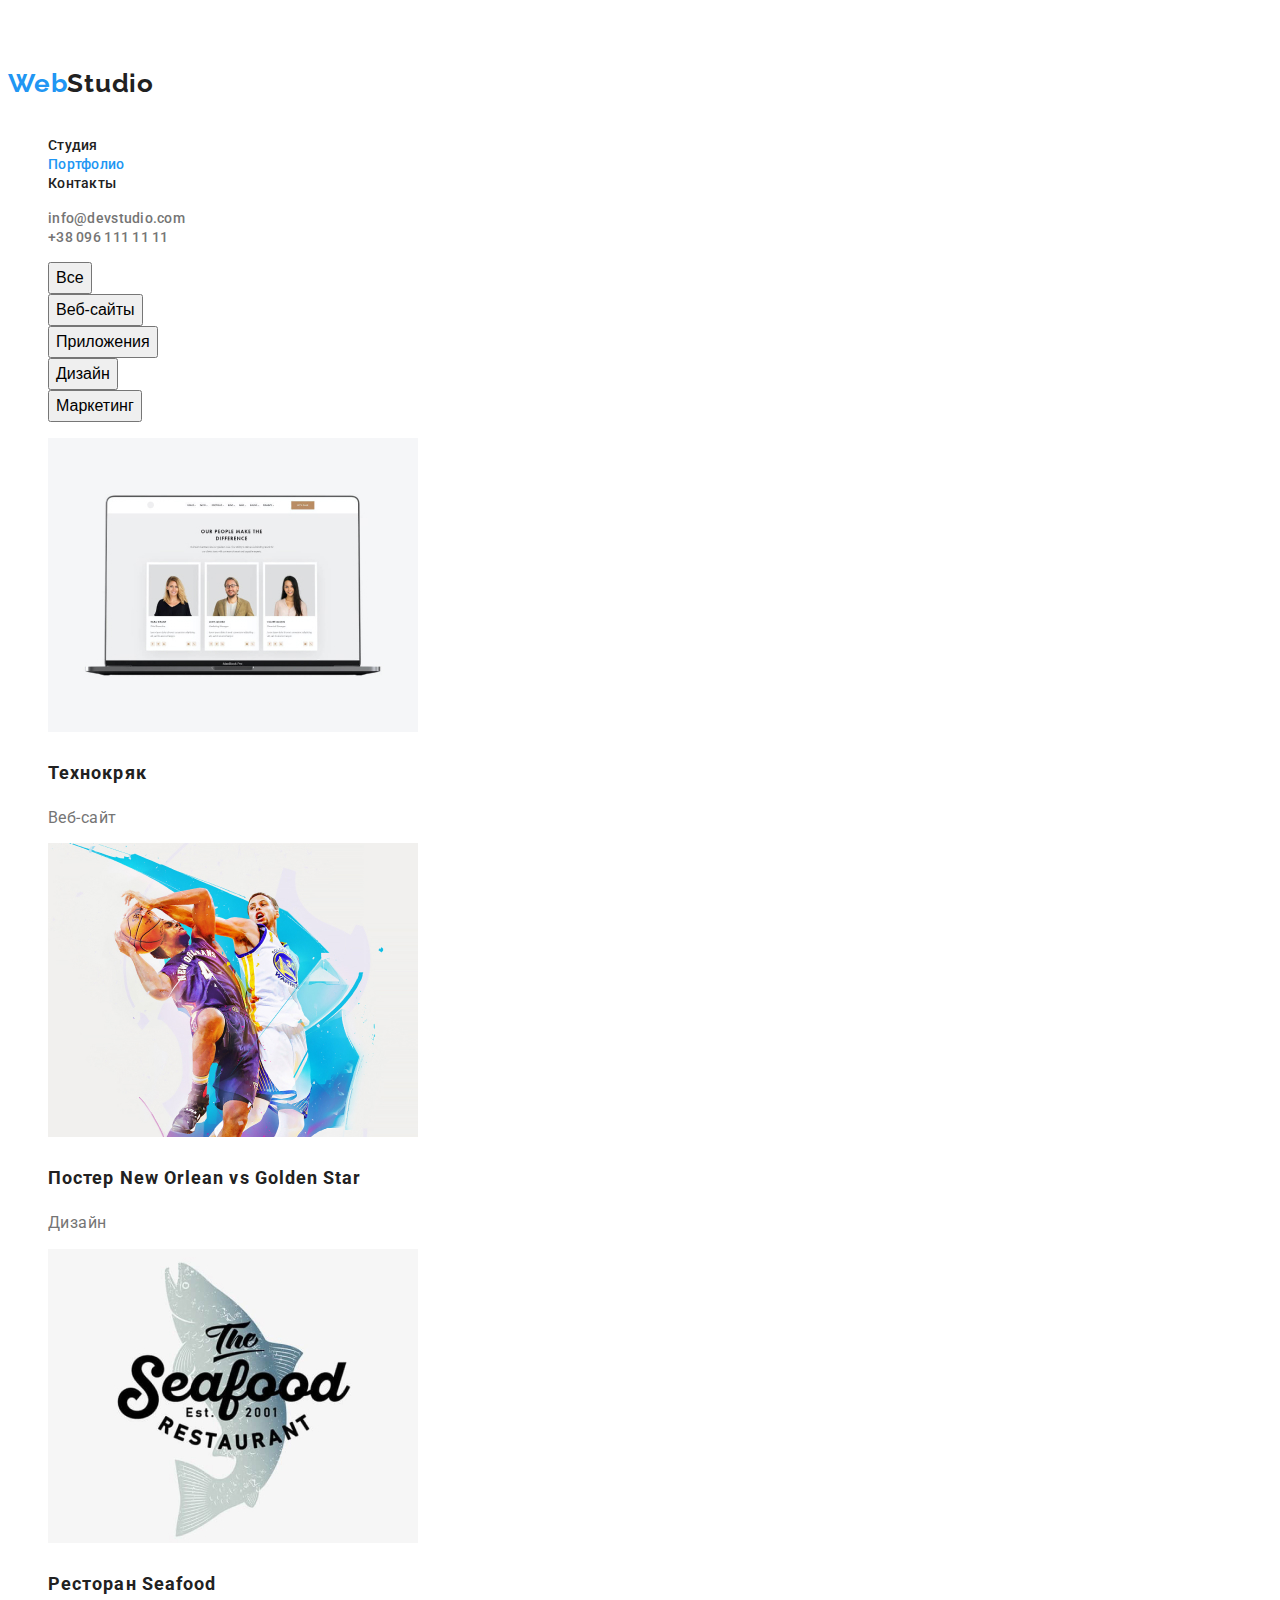
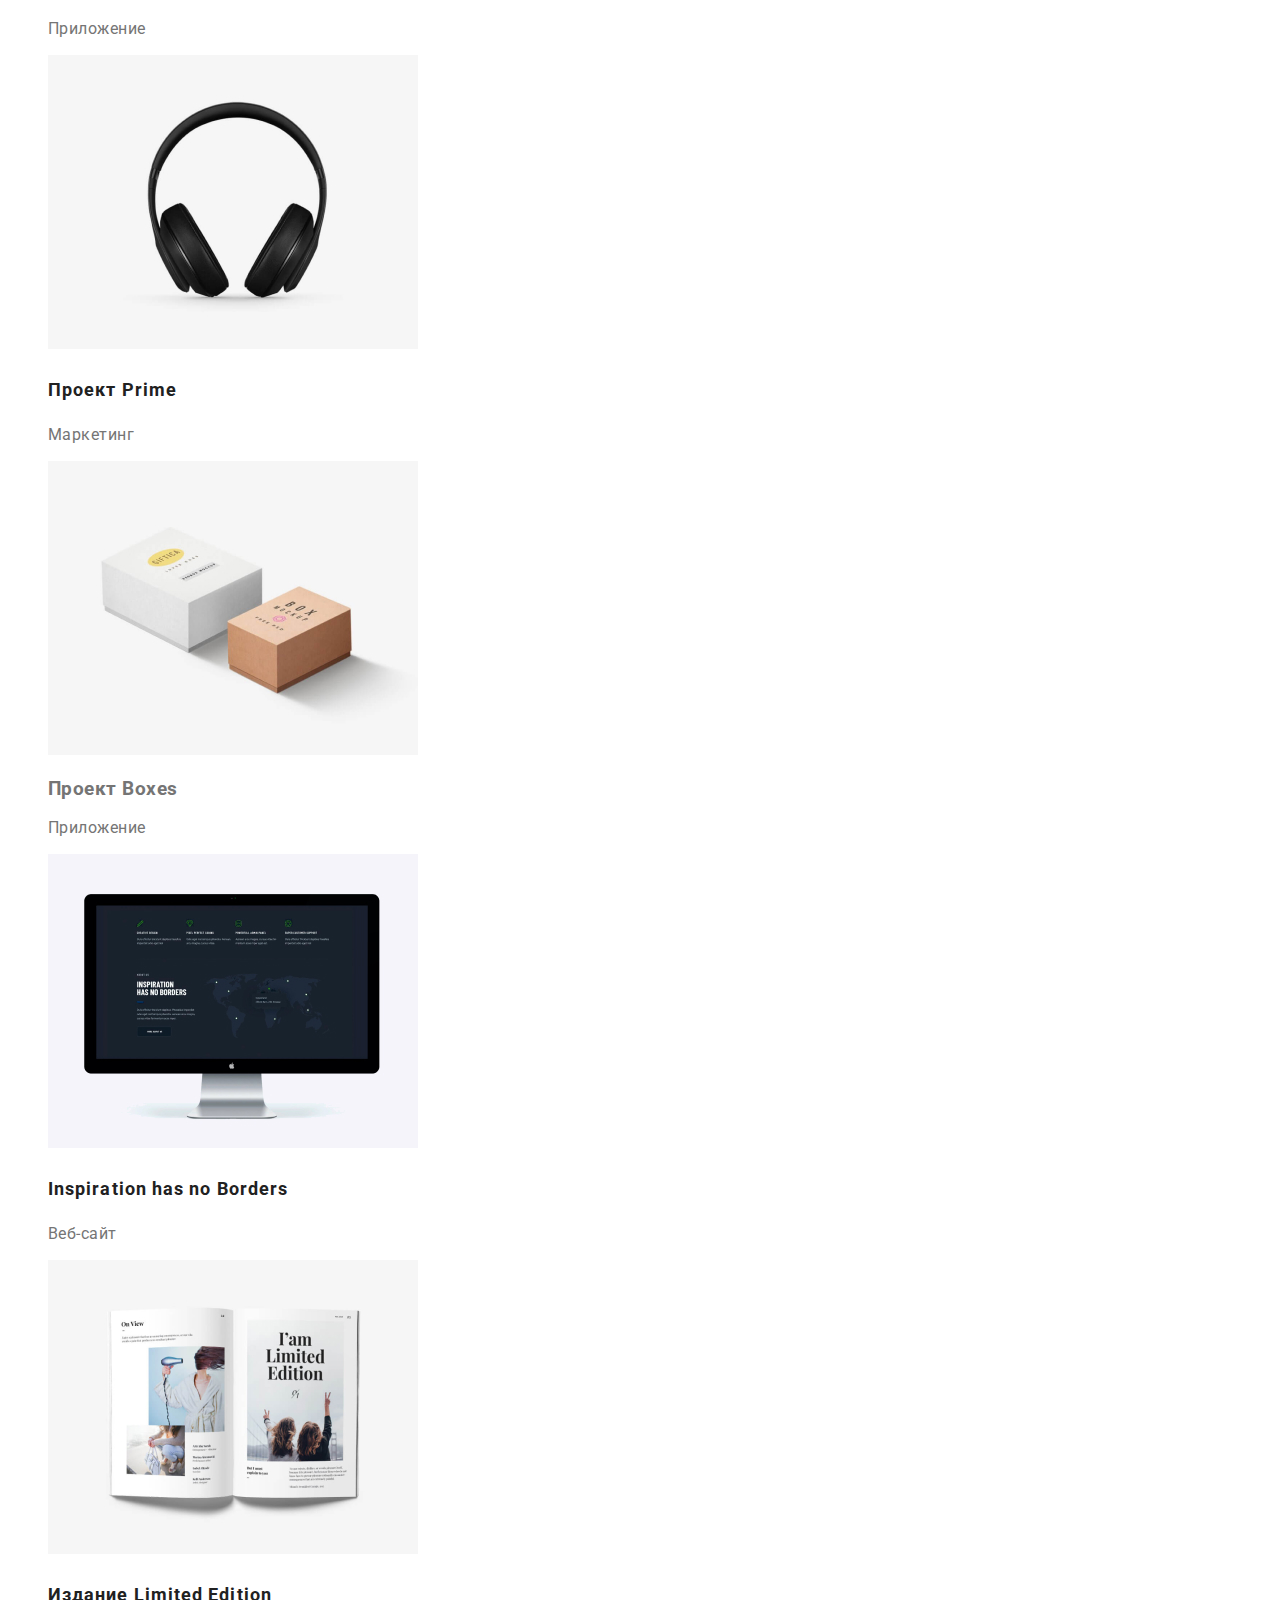
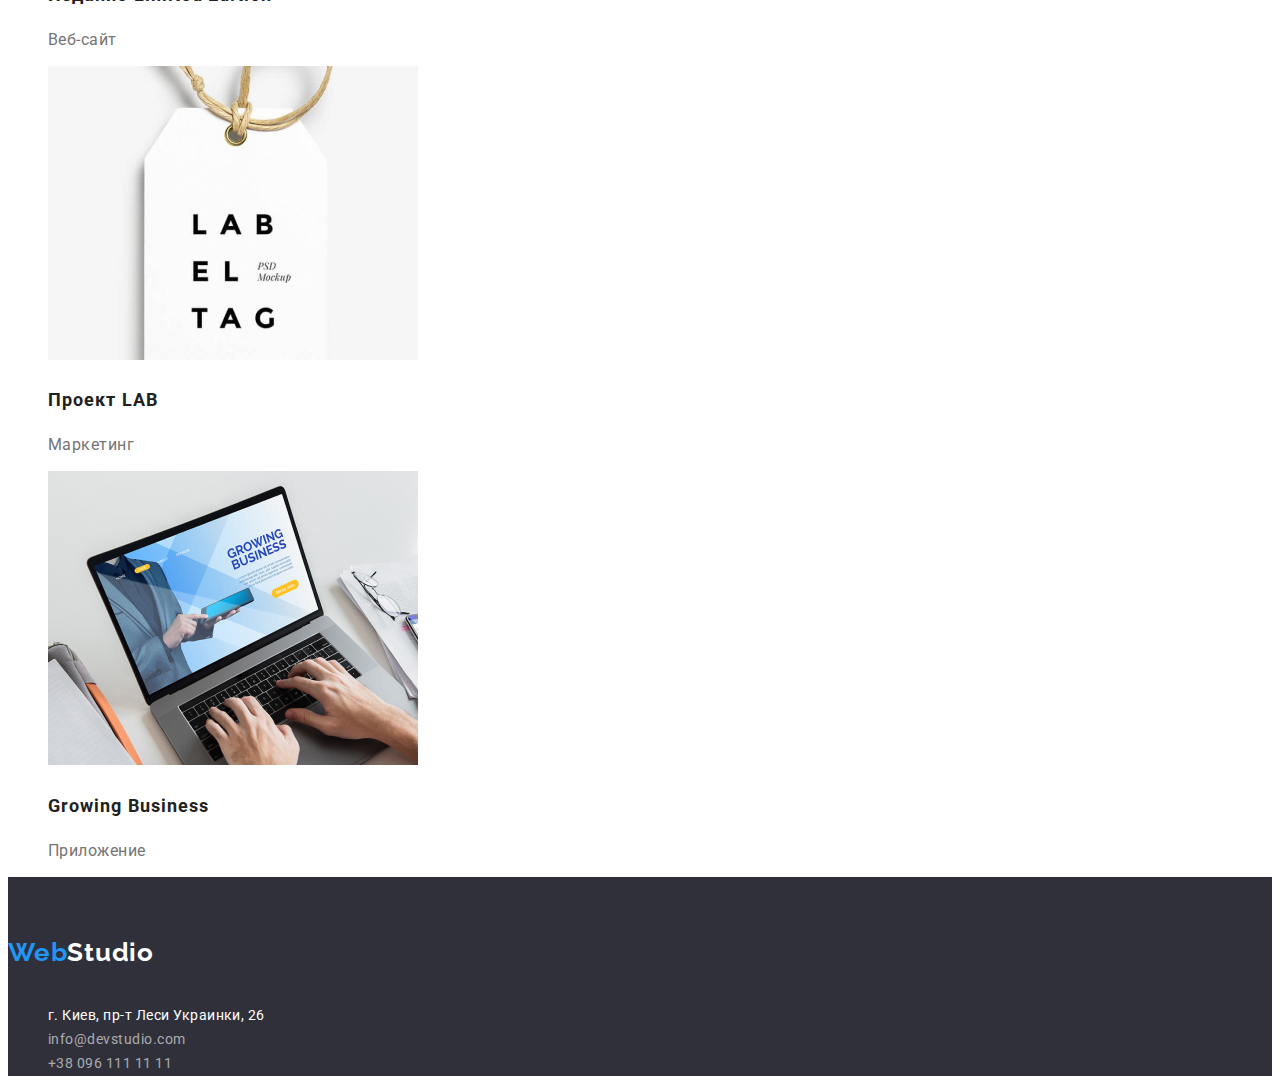
==== portfolio.html @ b5d7dbdb "Додає стилі" ====
<!DOCTYPE html>
<html lang="ru">
  <head>
    <meta charset="UTF-8" />
    <meta name="viewport" content="width=device-width, initial-scale=1.0" />
    <title>Portfolio</title>
    <link
      href="https://fonts.googleapis.com/css2?family=Raleway:wght@700&family=Roboto:wght@400;500;700&display=swap"
      rel="stylesheet"
    />
    <link rel="stylesheet" href="css/style.css" />
  </head>
  <body>
    <header>
      <nav>
        <a class="logo" href="./index.html"><span>Web</span>Studio</a>
        <ul class="site-nav list">
          <li><a href="./index.html" class="link">Студия</a></li>
          <li>
            <a href="#" class="link current">Портфолио</a>
          </li>
          <li><a href="#" class="link">Контакты</a></li>
        </ul>
      </nav>
      <ul class="contacts-list list">
        <li>
          <a href="mailto:info@devstudio.com" class="link"
            >info@devstudio.com</a
          >
        </li>
        <li>
          <a href="tel::+38(096)111-11-11" class="link">+38 096 111 11 11</a>
        </li>
      </ul>
    </header>
    <main>
      <section>
        <!-- <h1>OurProjects</h1> -->
        <ul class="OurProjects list">
          <li>
            <button type="button" class="button-link">Все</button>
          </li>
          <li>
            <button type="button" class="button-link">Веб-сайты</button>
          </li>
          <li>
            <button type="button" class="button-link">Приложения</button>
          </li>
          <li>
            <button type="button" class="button-link">Дизайн</button>
          </li>
          <li>
            <button type="button" class="button-link">Маркетинг</button>
          </li>
        </ul>
        <ul class="ExamplesProjects-list">
          <li>
            <img src="./images/1.jpg" alt="OurProjects" />
            <h3 class="project-title">Технокряк</h3>
            <p>Веб-сайт</p>
          </li>
          <li>
            <img src="./images/2.jpg" alt="OurProjects" width="370" />
            <h3 class="project-title">Постер New Orlean vs Golden Star</h3>
            <p>Дизайн</p>
          </li>
          <li>
            <img src="./images/3.jpg" alt="OurProjects" width="370" />
            <h3 class="project-title">Ресторан Seafood</h3>
            <p>Приложение</p>
          </li>
          <li>
            <img src="./images/4.jpg" alt="OurProjects" width="370" />
            <h3 class="project-title">Проект Prime</h3>
            <p>Маркетинг</p>
          </li>
          <li>
            <img src="./images/5.jpg" alt="OurProjects" width="370" />
            <h3>Проект Boxes</h3>
            <p>Приложение</p>
          </li>
          <li>
            <img src="./images/6.jpg" alt="OurProjects" width="370" />
            <h3 class="project-title">Inspiration has no Borders</h3>
            <p>Веб-сайт</p>
          </li>
          <li>
            <img src="./images/7.jpg" alt="OurProjects" width="370" />
            <h3 class="project-title">Издание Limited Edition</h3>
            <p>Веб-сайт</p>
          </li>
          <li>
            <img src="./images/8.jpg" alt="OurProjects" width="370" />
            <h3 class="project-title">Проект LAB</h3>
            <p>Маркетинг</p>
          </li>
          <li>
            <img src="./images/9.jpg" alt="OurProjects" width="370" />
            <h3 class="project-title">Growing Business</h3>
            <p>Приложение</p>
          </li>
        </ul>
      </section>
    </main>
    <footer class="footer">
      <a class="footer-logo" href="./index.html"><span>Web</span>Studio</a>
      <ul class="footer-list">
        <li>
          <a
            class="adress"
            href="https://www.google.com/maps/place/бульвар+Лесі+Українки,+26,+Київ,+02000/@50.4266678,30.5372968,18z/data=!4m13!1m7!3m6!1s0x40d4cf0e033ecbe9:0x57a4dffefec77da0!2z0LHRg9C70YzQstCw0YAg0JvQtdGB0ZYg0KPQutGA0LDRl9C90LrQuCwgMjYsINCa0LjRl9CyLCAwMjAwMA!3b1!8m2!3d50.4265807!4d30.5383858!3m4!1s0x40d4cf0e033ecbe9:0x57a4dffefec77da0!8m2!3d50.4265807!4d30.5383858"
            target="_blank"
            >г. Киев, пр-т Леси Украинки, 26</a
          >
        </li>
        <li>
          <a href="mailto:info@devstudio.com" class="footer-contacts"
            >info@devstudio.com</a
          >
        </li>
        <li>
          <a href="tel::+38(096)111-11-11" class="footer-contacts"
            >+38 096 111 11 11</a
          >
        </li>
      </ul>
    </footer>
  </body>
</html>
---- css/style.css ----
:root {
  --primary-text-color: #212121;
  --tittle-text-color: #757575;
  --accent-color: #2196f3;
  --primary-white-color: #ffffff;
}

body {
  background-color: var(--primary-white-color);
  color: var(--primary-text-color);
  font-family: roboto, sans-serif;
  letter-spacing: 0.03em;
}

.list {
  list-style: none;
}

.logo {
  display: inline-block;
  font-family: "Raleway", sans-serif;
  color: var(--primary-text-color);
  font-weight: 700;
  font-size: 26px;
  line-height: 1.2em;
  letter-spacing: 0.03em;
  margin-top: 60px;
  margin-bottom: 20px;
  text-decoration: none;
}
.logo > span {
  color: var(--accent-color);
}
.site-nav .link {
  color: var(--primary-text-color);
  font-weight: 500;
  font-size: 14px;
  line-height: 1.14;
  letter-spacing: 0.02em;
  text-decoration: none;
}
.site-nav .link.current {
  color: var(--accent-color);
}
.site-nav .link:hover,
.site-nav .link:focus {
  color: #2196f3;
}

.contacts-list .link {
  color: var(--tittle-text-color);

  font-weight: 500;
  font-size: 14px;
  line-height: 1.14;
  letter-spacing: 0.02em;
  text-decoration: none;
}
.contacts-list .link:hover,
.contacts-list .link:focus {
  color: #2196f3;
}
.hero {
  background-color: #2f303a;
}
.hero-title {
  color: var(--primary-white-color);
  font-weight: 900;
  font-size: 44px;
  line-height: 1.36;
  text-align: center;
  letter-spacing: 0.06em;
  text-transform: uppercase;
}

.btn {
  color: var(--primary-white-color);
  background-color: var(--accent-color);
  text-decoration: none;
  font-weight: 700;
  font-size: 16px;
  line-height: 1.87;
}

.featchers-title {
  font-weight: 700;
  font-size: 14px;
  line-height: 16px;
  letter-spacing: 1.14;
  text-transform: uppercase;
}
.featchers-details {
  color: var(--tittle-text-color);
  font-weight: 400;
  font-size: 14px;
  line-height: 1.71;
}
.what-we-do-title {
  font-weight: 700;
  font-size: 36px;
  line-height: 1.17;
  text-align: center;
}
.our-team {
  background-color: #f5f4fa;
}

.our-team-title {
  font-weight: 700;
  font-size: 36px;
  line-height: 1.17;
  text-align: center;
}
.name {
  font-weight: 500;
  font-size: 16px;
  line-height: 1.18;
}

.position {
  color: var(--tittle-text-color);
  font-size: 16px;
  line-height: 1.18;
}

.footer {
  background-color: #2f303a;
}
.footer-list {
  list-style: none;
}
.adress {
  color: var(--primary-white-color);
  font-weight: 400;
  font-size: 14px;
  line-height: 1.71;
  text-decoration: none;
}
.footer-contacts {
  font-weight: 400;
  font-size: 14px;
  line-height: 1.71;
  color: rgba(255, 255, 255, 0.6);
  text-decoration: none;
}
.footer-logo {
  display: inline-block;
  font-family: "Raleway", sans-serif;
  color: var(--primary-white-color);
  font-weight: 700;
  font-size: 26px;
  line-height: 1.2em;
  letter-spacing: 0.03em;
  margin-top: 60px;
  margin-bottom: 20px;
  text-decoration: none;
}
.footer-logo > span {
  color: var(--accent-color);
}
.button-link {
  font-weight: 500;
  font-size: 16px;
  line-height: 1.62;
  text-align: center;
}
.ExamplesProjects-list {
  list-style: none;
  font-weight: 400;
  font-size: 16px;
  line-height: 1.18;
  color: var(--tittle-text-color);
}
.project-title {
  font-weight: 700;
  font-size: 18px;
  line-height: 2;
  letter-spacing: 0.06em;
  color: var(--primary-text-color);
}
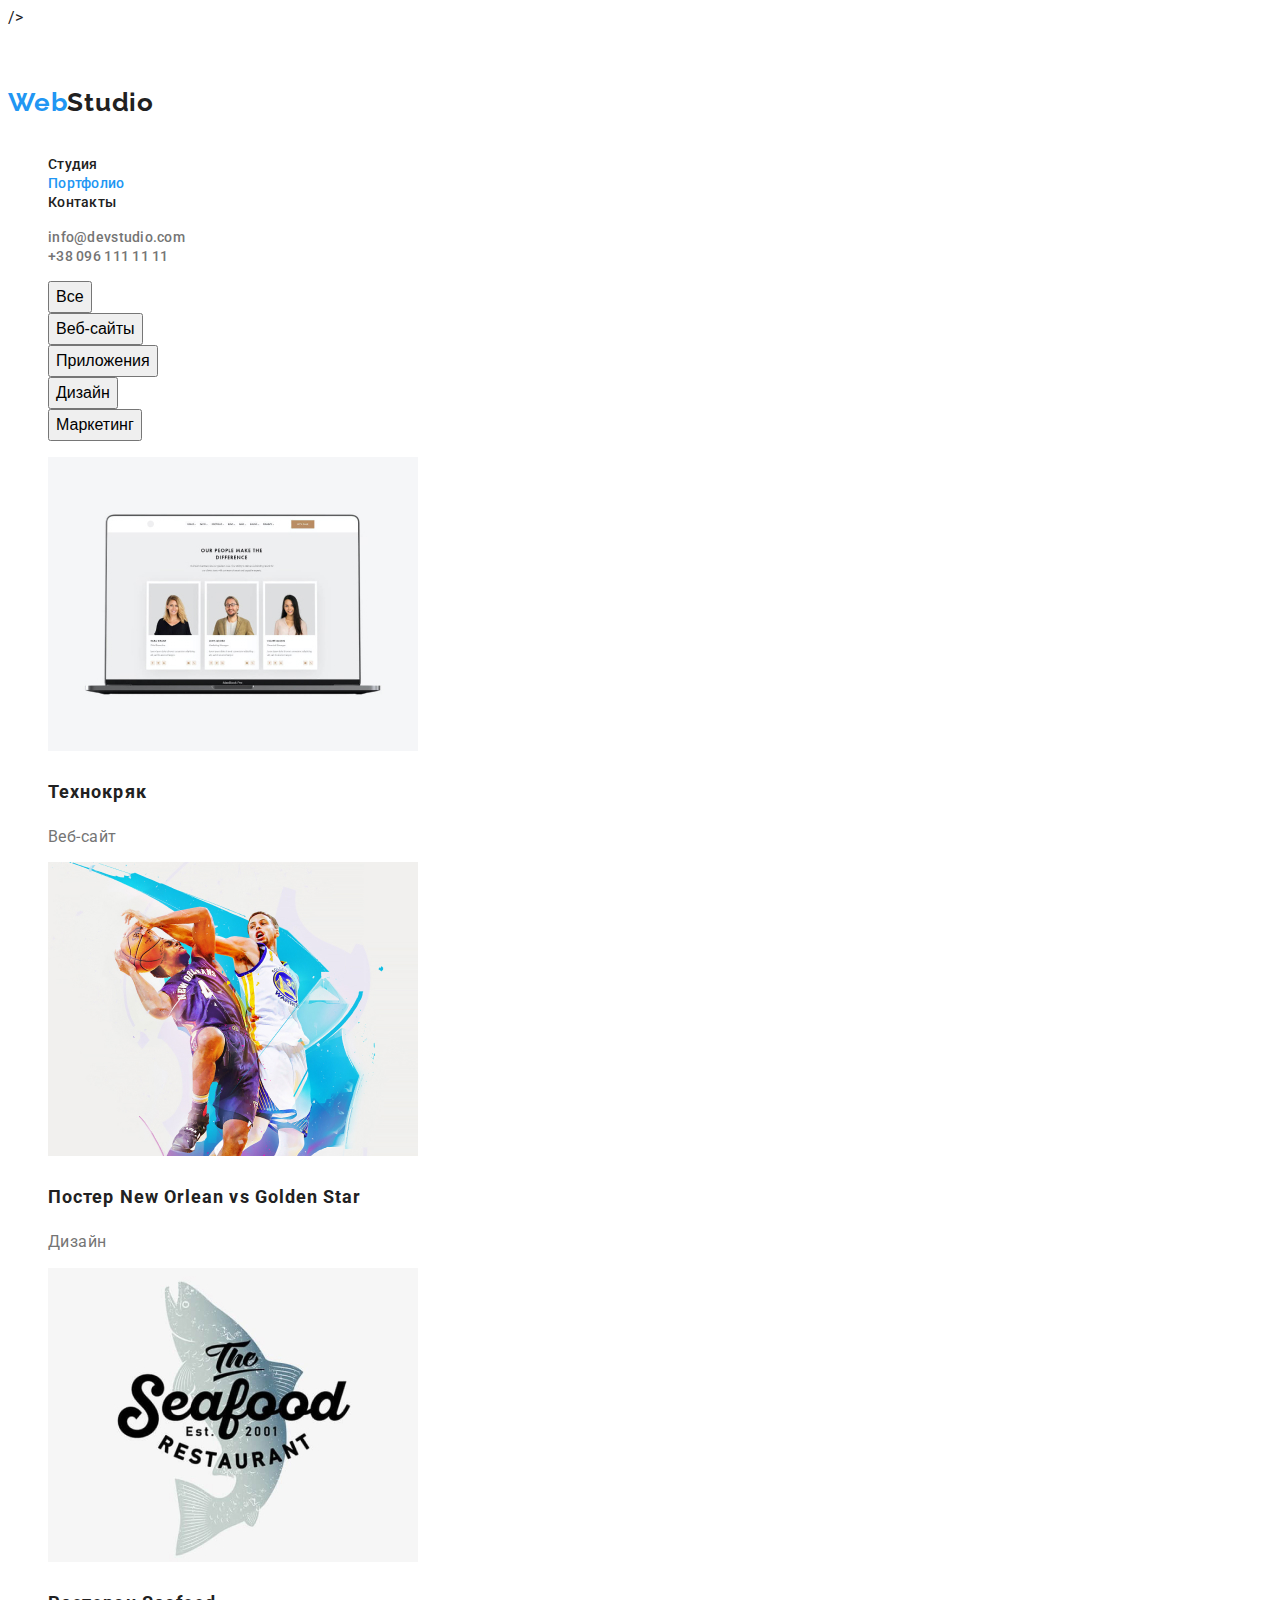
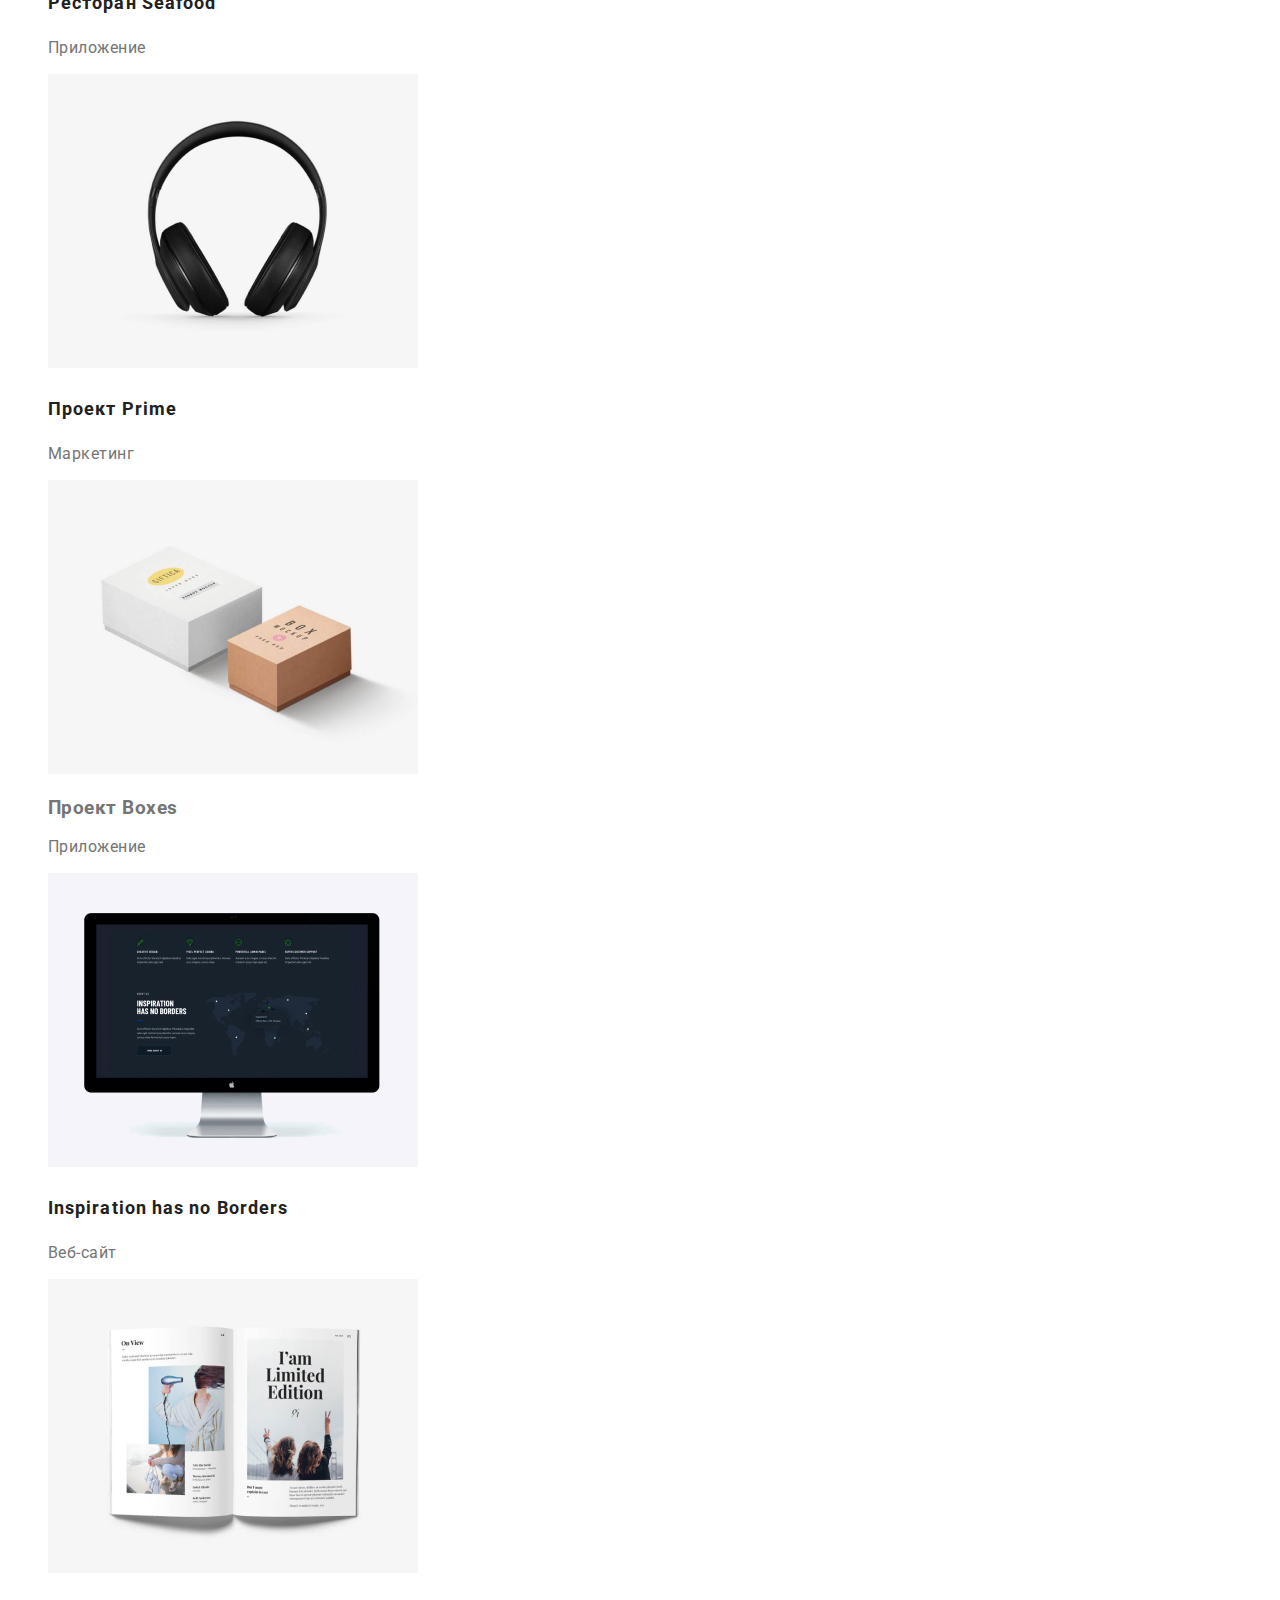
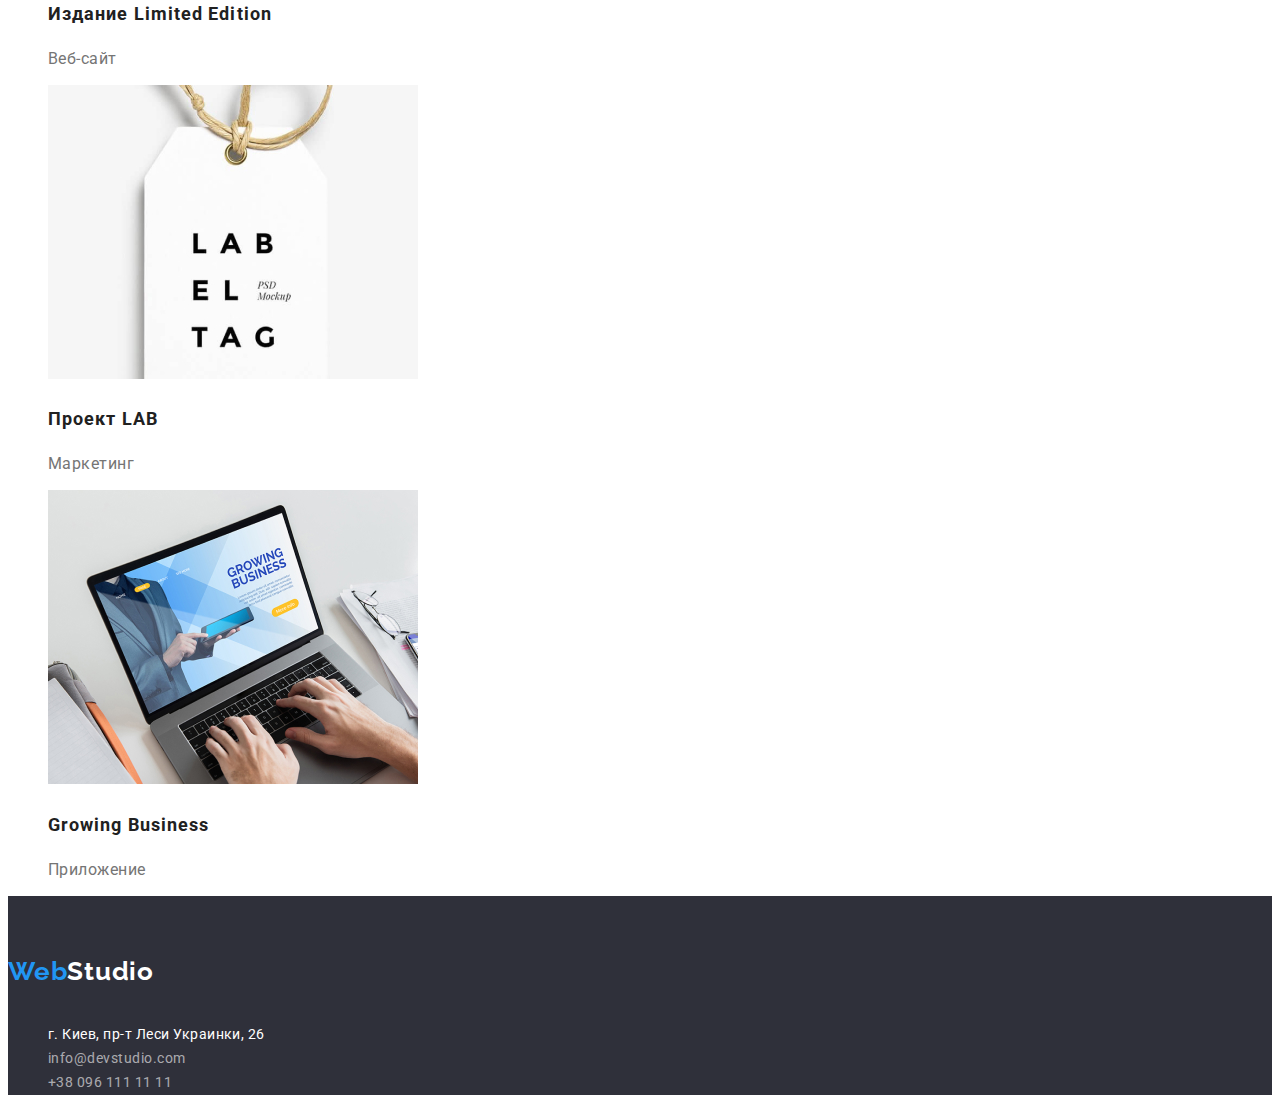
==== commit e630bdb2: "Подключает Roboto 900" ====
--- a/portfolio.html
+++ b/portfolio.html
@@ -5,8 +5,9 @@
     <meta name="viewport" content="width=device-width, initial-scale=1.0" />
     <title>Portfolio</title>
     <link
-      href="https://fonts.googleapis.com/css2?family=Raleway:wght@700&family=Roboto:wght@400;500;700&display=swap"
+      href="https://fonts.googleapis.com/css2?family=Raleway:wght@700&family=Roboto:wght@400;500;700;900&display=swap"
       rel="stylesheet"
+    />
     />
     <link rel="stylesheet" href="css/style.css" />
   </head>
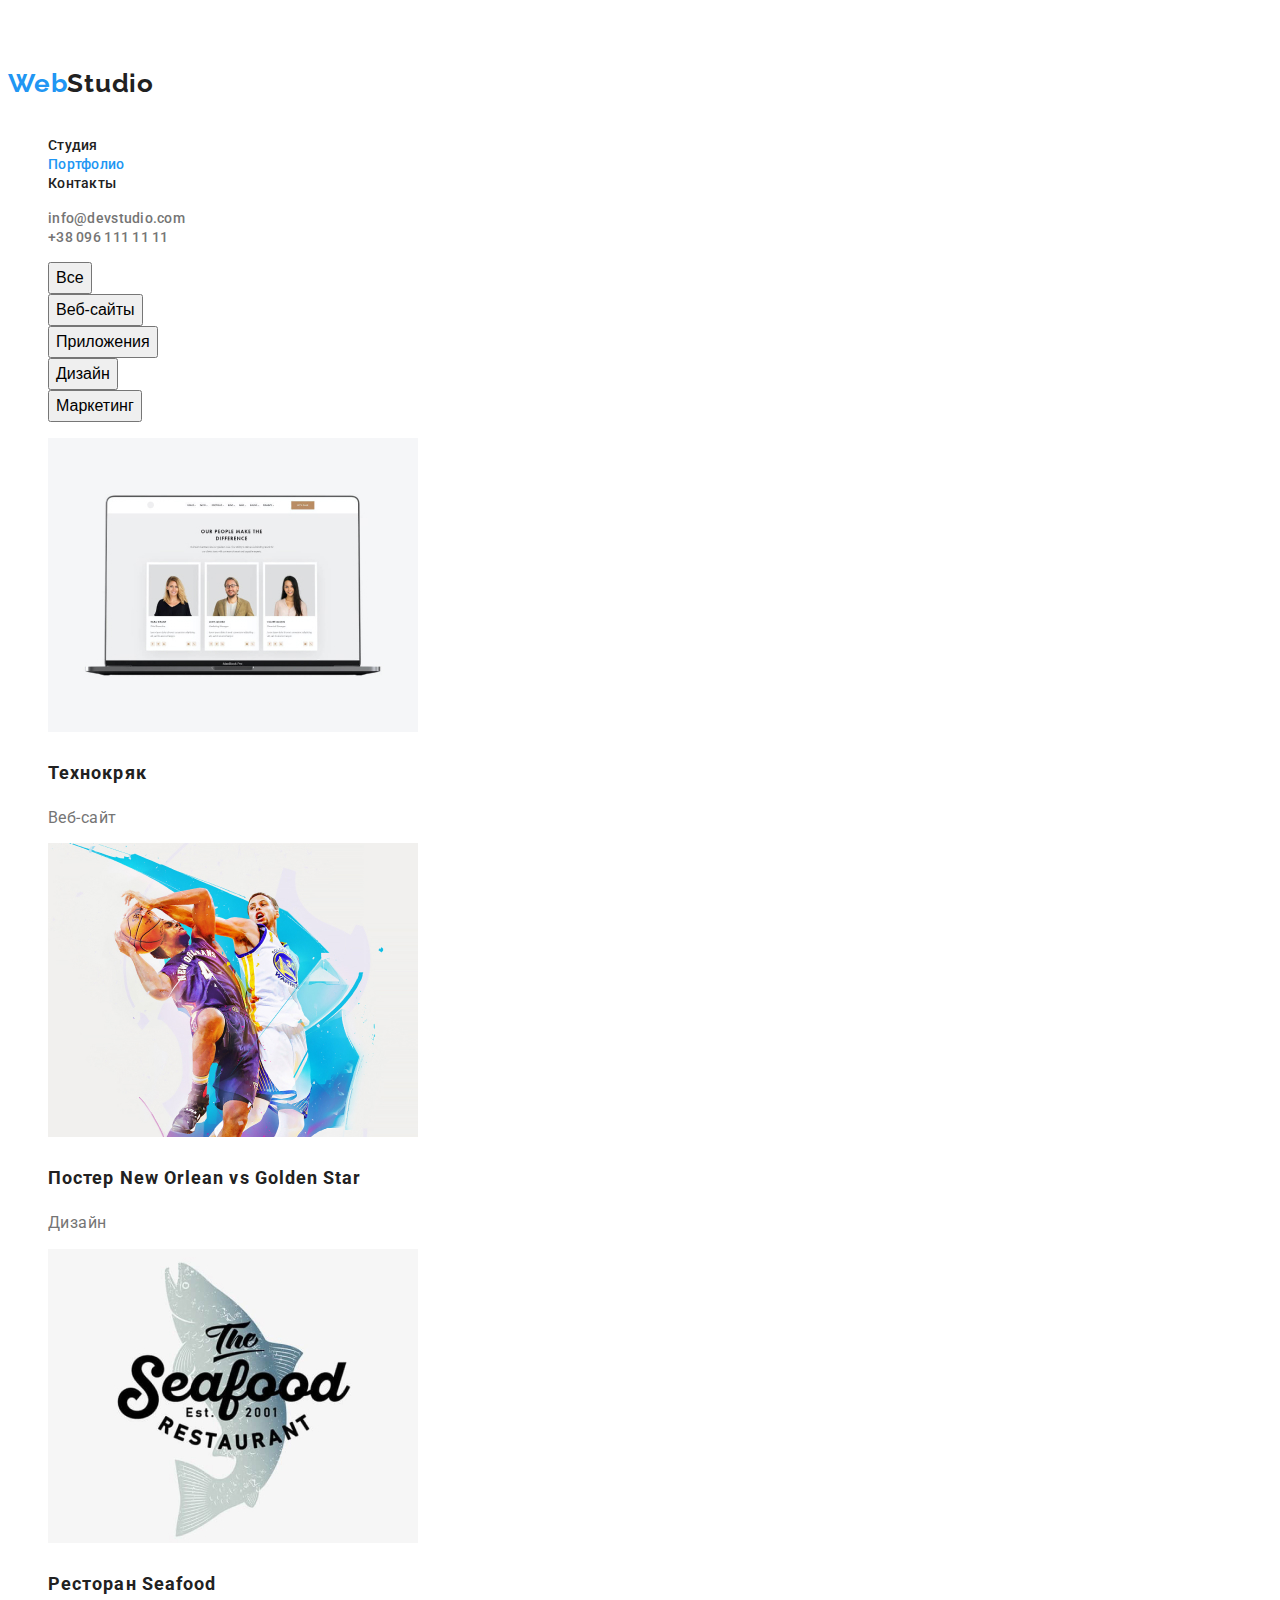
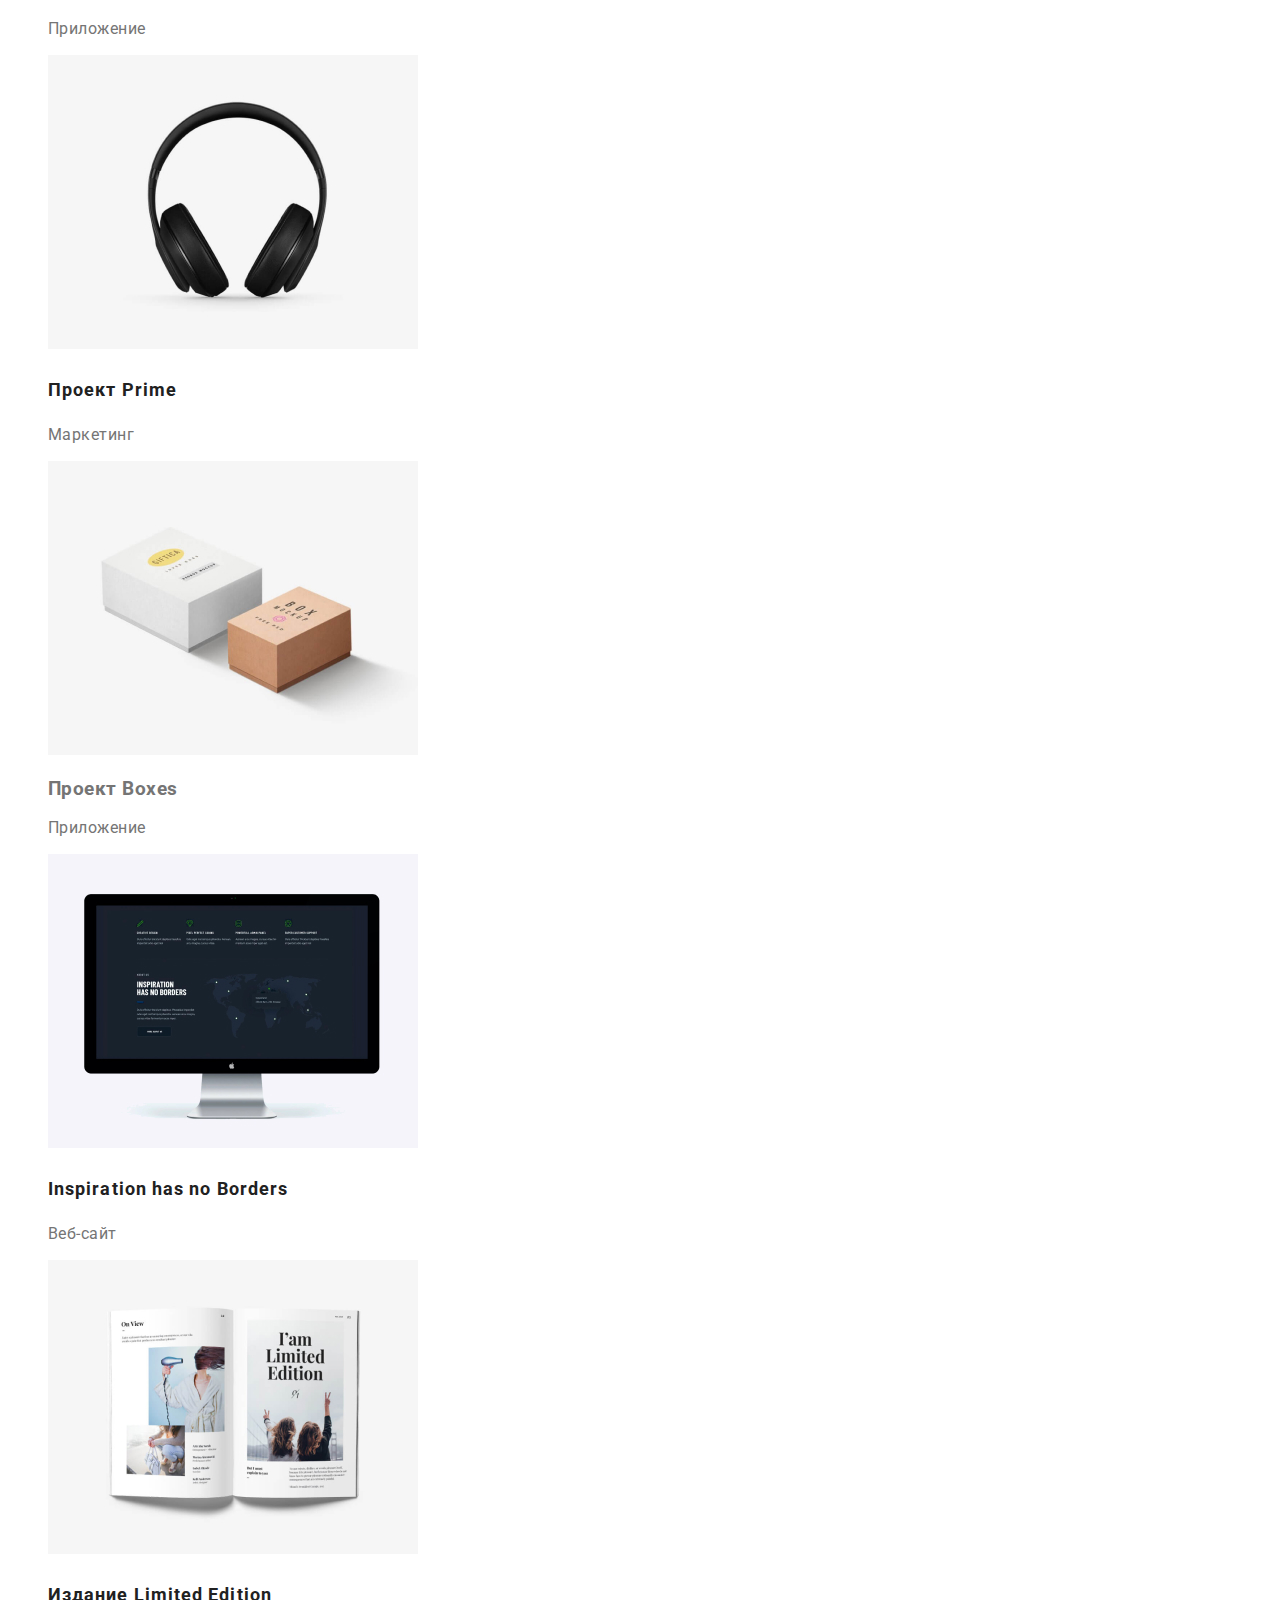
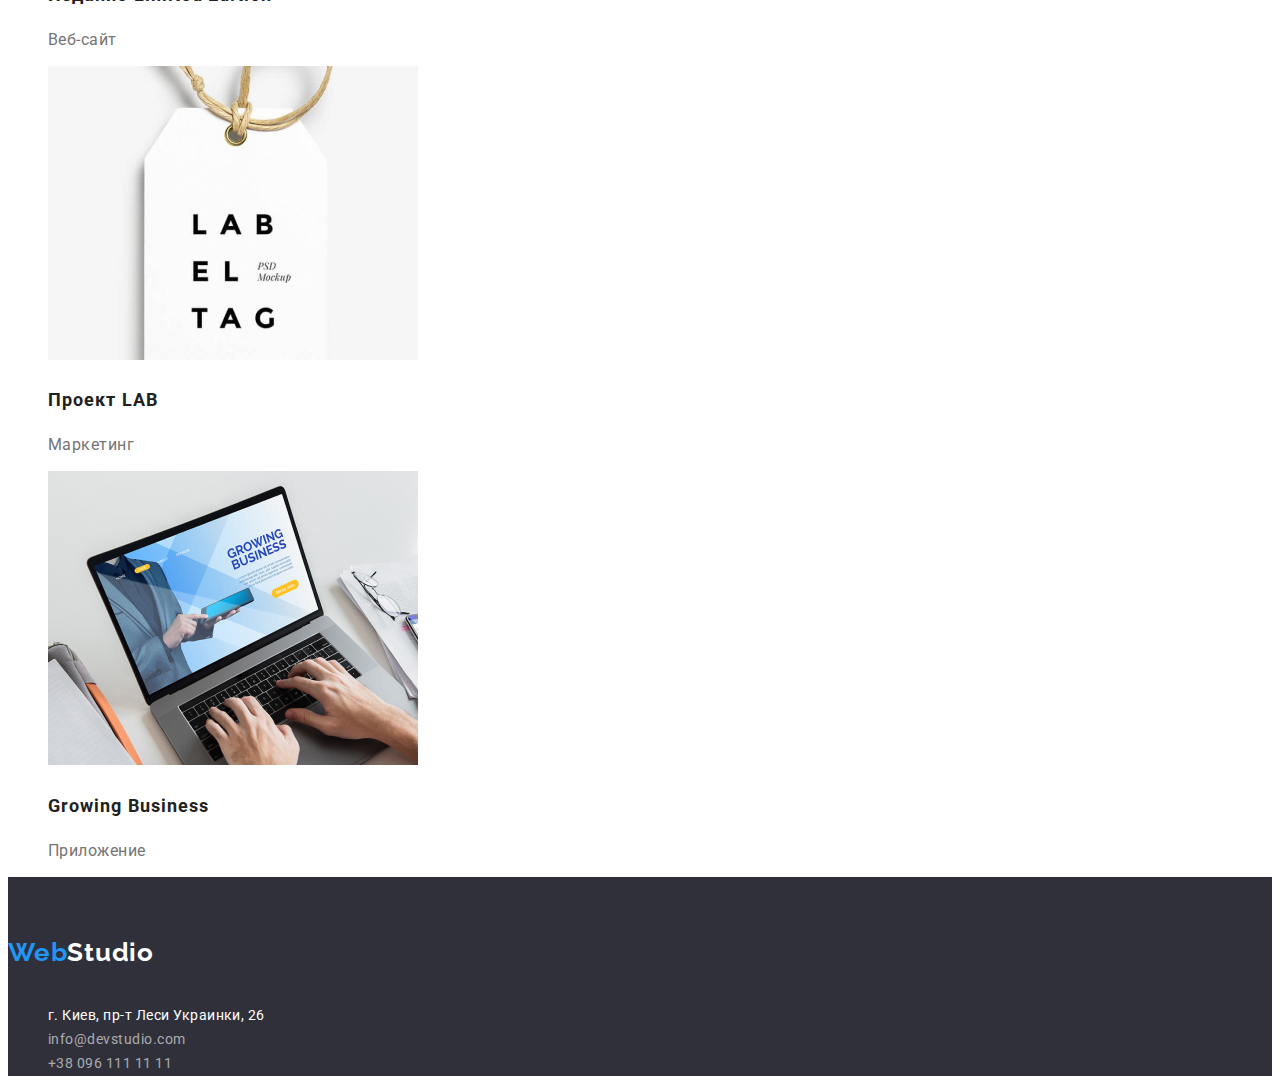
==== commit 16b43b2a: "Исправляет ошибки" ====
--- a/portfolio.html
+++ b/portfolio.html
@@ -7,7 +7,6 @@
     <link
       href="https://fonts.googleapis.com/css2?family=Raleway:wght@700&family=Roboto:wght@400;500;700;900&display=swap"
       rel="stylesheet"
-    />
     />
     <link rel="stylesheet" href="css/style.css" />
   </head>
